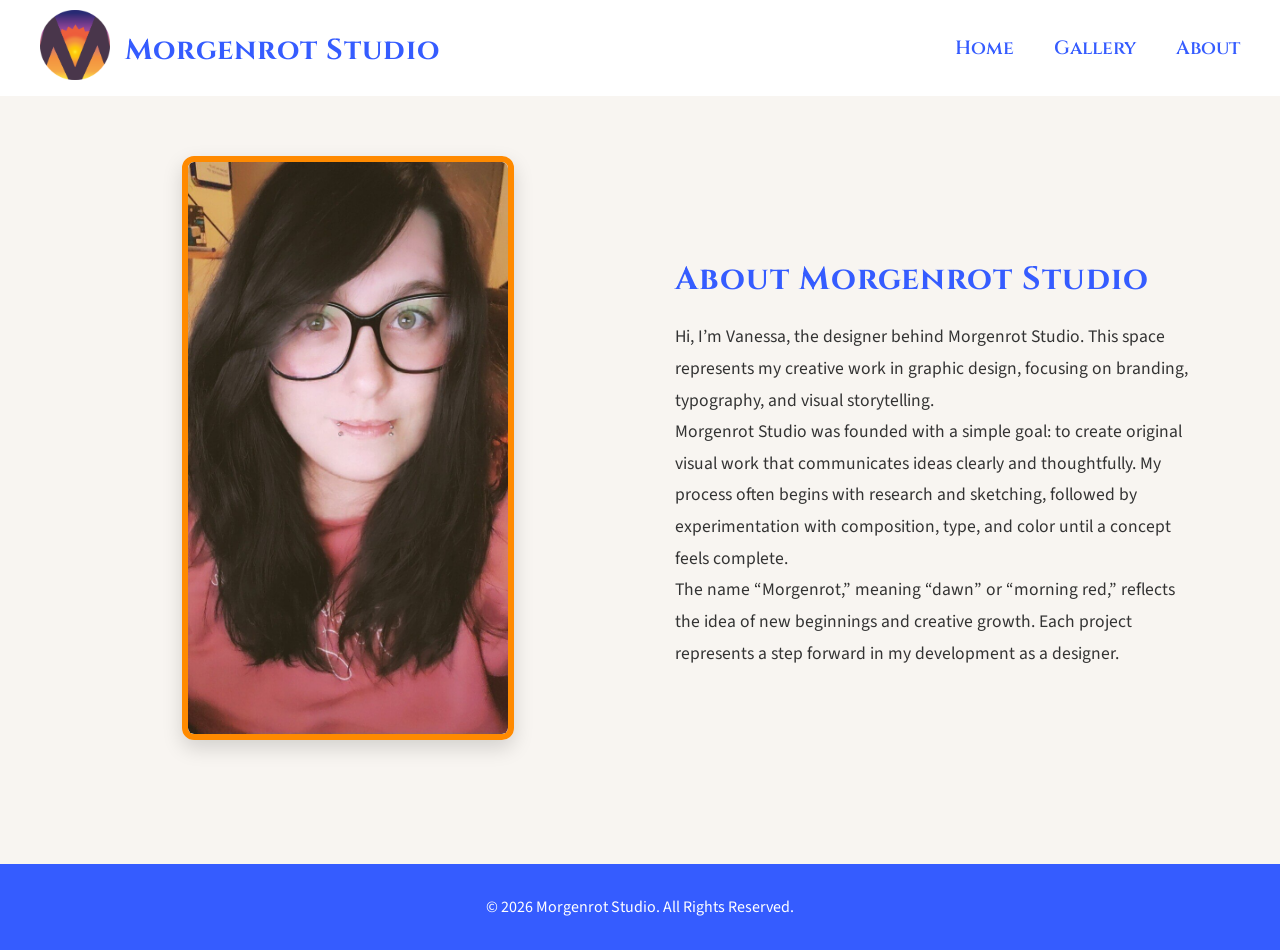
==== about.html @ e0fbdfe4 "Add files via upload" ====
<!DOCTYPE html>
<html lang="en">
<head>
    <meta charset="UTF-8">
    <link href="https://fonts.googleapis.com/css2?family=Cinzel:wght@500;700&family=Source+Sans+3:wght@300;400;600&display=swap" rel="stylesheet">
    <meta name="viewport" content="width=device-width, initial-scale=1.0">
    <title>About - Morgenrot Studio </title>
    <link rel="stylesheet" href="CSS/style.css">
    <!-- Favicon -->
<link rel="icon" type="image/png" href="Images/favicon-32x32.png">
</head>
<body>

    <!-- HEADER -->
<header>
    <div class="header-left">
        <a href="index.html"><img src="Images/Logo (2).png" alt="Morgenrot Studio Logo" class="logo-img"></a>
        <h1>Morgenrot Studio</h1>
    </div>

    <!-- Nav menu -->
    <nav class="header-nav">
        <ul class="nav-links">
            <li><a href="index.html">Home</a></li>
            <li><a href="gallery.html">Gallery</a></li>
            <li><a href="about.html">About</a></li>
        </ul>
    </nav>
</header>

<main>
    <section class="about-intro">
        <div class="about-container">
            <div class="about-image">
                <div class="frame">
                    <img src="Images/portrait.jpg" alt="Photographer portrait">
                </div>
            </div>
            <div class="about-text">
                <h3>About Morgenrot Studio</h3>
                    <p>Hi, I’m Vanessa, the designer behind Morgenrot Studio. This space represents my creative work in graphic design, focusing on branding, typography, and visual storytelling. </p>

                    <p>Morgenrot Studio was founded with a simple goal: to create original visual work that communicates ideas clearly and thoughtfully. My process often begins with research and sketching, followed by experimentation with composition, type, and color until a concept feels complete.</p>

                    <p>The name “Morgenrot,” meaning “dawn” or “morning red,” reflects the idea of new beginnings and creative growth. Each project represents a step forward in my development as a designer.</p>
            </div>
        </div>
    </section>
</main>


    <!-- FOOTER -->
    <footer>
<p>© 2026 Morgenrot Studio. All Rights Reserved.</p>
    </footer>

</body>
</html>
---- CSS/style.css ----
/* Global Styles */

/* ---------- Color Palette ---------- */

:root{

    --blue:#355CFF;
    --purple:#7048E8;
    --red:#E53935;
    --orange:#FF8A00;
    --gold:#FFD54F;

    --background:#F8F5F1;

    --text:#333333;

    --white:#ffffff;
}

/* ---------- Base ---------- */

html {
    scroll-behavior: smooth;
}

body {
    display: flex;
    flex-direction: column;
    margin: 0;
    padding: 0;
    font-family: 'Cinzel', serif;
    background-color: var(--background);
    color: var(--text);
    min-height: 100vh;
}

/* ---------- Header / Navigation ---------- */

header {
    display: flex;
    justify-content: space-between;
    align-items: center;
    padding: 10px 40px;
    background: rgba(255, 255, 255, 0.95);
    backdrop-filter: blur(8px);
    flex-wrap: wrap;
    position: sticky;
    top: 0;
    z-index: 100;
}

.header-left {
    display: flex;
    align-items: center;
    gap: 15px;
}

.logo-img {
    width: 70px;
    height: auto;
}

.header-left h1 {
    font-family: 'Cinzel', serif;
    font-size: 1.8rem;
    margin: 5px 0 0 0;
    color: var(--blue);
}

/* Desktop Nav */
.header-nav .nav-links {
    display: flex;
    gap: 40px;
    list-style: none;
    margin: 0;
    padding: 0;
}

.header-nav .nav-links li a {
    text-decoration: none;
    color: var(--blue);
    font-family: 'Cinzel', serif;
    font-weight: 600;
    font-size: 1.2rem;
    transition: color 0.2s ease;
}

.header-nav .nav-links li a:hover {
    color: var(--orange);
}

/* ---------- Main Content ---------- */

main {
    flex: 1;
}

/* ---------- Typography ---------- */

h1, h2, h3 {
    font-family: 'Cinzel', serif;
    color: var(--blue);
    letter-spacing: 1px;
}

h2 {
    margin-bottom: 1rem;
}

p {
    font-family: 'Source Sans 3', sans-serif;
    max-width: 800px;
    margin: 0 auto;
    text-align: center;
}

/* ---------- Hero ---------- */

.hero {
    text-align: center;
    color: white;
    padding: 5rem 2rem;
    background: linear-gradient(
        135deg,
        var(--blue) 0%,
        var(--purple) 25%,
        var(--red) 55%,
        var(--orange) 80%,
        var(--gold) 100%
    );
}

.hero h2 {
    color: white;
    font-size: 3.5rem;
}

.hero p {
    margin: 1rem auto;
    font-size: 1.25rem;
}

/* ---------- Intro Section ---------- */

.intro {
    text-align: center;
    padding: 60px 20px;
}

.intro .accent-text,
.preview h2 {
    font-family: 'Cinzel', serif;
    font-size: 2rem;
    color: var(--blue);
    font-weight: 600;
    letter-spacing: 1px;
}

.intro h2 {
    display: none;
}

.intro p {
    font-family: 'Source Sans 3', sans-serif;
    font-size: 1.2rem;
    line-height: 1.6;
    color: #101527;
    max-width: 800px;
    margin: 0 auto;
}

.accent-text {
    font-style: normal;
    font-weight: 700;
    color: var(--blue);
}

/* ---------- Preview Section ---------- */

.preview {
    display: flex;
    flex-direction: column;
    align-items: center;
    padding: 60px 20px;
    gap: 30px;
}

.preview h2 {
    text-align: center;
    color: var(--blue);
    margin-bottom: 20px;
}

.preview-row {
    display: flex;
    justify-content: center;
    gap: 30px;
    flex-wrap: wrap;
}

.preview-box {
    width: 400px;
    height: 280px;
    display: flex;
    justify-content: center;
    align-items: center;
    border-radius: 10px;
    overflow: hidden;
    cursor: pointer;
    box-shadow: 0 4px 8px rgba(0,0,0,0.1);
    transition: transform 0.3s, box-shadow 0.3s;
}

.preview-box img {
    width: 100%;
    height: 100%;
    object-fit: cover;
}

.preview-box:hover {
    transform: scale(1.05);
    box-shadow: 0 12px 24px rgba(0,0,0,0.4);
}

/* ---------- Button ---------- */

.button {
    display: inline-block;
    margin-top: 2rem;
    background: var(--orange);
    color: white;
    text-decoration: none;
    padding: 1rem 2rem;
    border-radius: 40px;
    font-weight: bold;
    transition: 0.3s;
}

.button:hover {
    background: var(--red);
}

/* ---------- Gallery Section ---------- */

.gallery {
    padding: 60px 40px;
    text-align: center;
}

.gallery h2 {
    font-family: 'Cinzel', serif;
    font-size: 2rem;
    color: var(--blue);
    margin-bottom: 15px;

}

.gallery-category:first-of-type {
    margin-top: 30px;
}

.gallery-grid {
    display: grid;
    grid-template-columns: repeat(3, 1fr);
    row-gap: 30px;
    column-gap: 5px;
    justify-items: center;
}

/* Bigger image boxes (like homepage but larger) */
.gallery-box {
    width: 100%;
    max-width: 420px;
    height: 240px;

    border-radius: 10px;
    overflow: hidden;
    cursor: pointer;

    box-shadow: 0 4px 8px rgba(0,0,0,0.1);

    transition: transform 0.3s ease, box-shadow 0.3s ease;
}

.gallery-box img {
    width: 100%;
    height: 100%;
    object-fit: cover;
}

.gallery-box:hover {
    transform: scale(1.05) translateY(-4px);
    box-shadow: 0 12px 24px rgba(0,0,0,0.35);
}

.gallery-category {
    font-family: 'Cinzel', serif;
    font-size: 1.8rem;
    color: var(--blue);
    text-align: center;
    margin: 60px 0 25px;
}

/* ---------- About ---------- */

.about-intro {
    padding: 60px 40px;
    background-color: var(--background);
}

.about-title {
    font-family: 'Cinzel', serif;
    font-size: 2rem;
    color: var(--blue);
    margin-bottom: 20px;
}

.about-container {
    display: flex;
    align-items: center;
    justify-content: center;
    gap: 70px;

    max-width: 1100px;
    margin: 0 auto;

    flex-wrap: wrap;
}

.about-text {
    flex: 1;
    max-width: 550px;
}

.about-text h3 {
    color: var(--blue);
    font-family: 'Cinzel', serif;
    font-size: 2rem;
    margin-bottom: 20px;
}

.about-text p {
    text-align: left;
    line-height: 1.8;
    font-size: 1.1rem;
}

.about-image {
    flex: 1;
    min-width: 250px;
    display: flex;
    justify-content: center;
}

.frame {
    display: inline-block;
    border: 6px solid var(--orange);
    border-radius: 12px;
    overflow: hidden;
    box-shadow: 0 8px 20px rgba(0,0,0,.15);
}

.frame img {
    width: 100%;
    height: auto;
    border-radius: 9px;
}

.about-image img {
    display: block;
    width: 320px;
    height: auto;
    border-radius: 6px;
}

/* ---------- Contact ---------- */

.contact-intro {
    padding: 60px 40px;
    text-align: center;
    font-family: 'Source Sans 3', sans-serif;
    color: var(--text);
}

.contact-form-section {
    display: flex;
    justify-content: center;
    padding: 20px 40px 60px;
}

.contact-form {
    width: 100%;
    max-width: 500px;
    display: flex;
    flex-direction: column;
    gap: 20px;
}

/* ---------- Modal ---------- */

.modal {
    display: none;
    position: fixed;
    z-index: 1000;
    padding-top: 60px;
    left: 0;
    top: 0;
    width: 100%;
    height: 100%;
    overflow: auto;
    background-color: rgba(0,0,0,0.9);
}

.modal-content {
    margin: auto;
    display: block;
    max-width: 90%;
    max-height: 80%;
    border-radius: 10px;
}

#caption {
    margin: 15px auto;
    text-align: center;
    color: #ccc;
    font-size: 1.2rem;
}

.close {
    position: absolute;
    top: 20px;
    right: 35px;
    color: #fff;
    font-size: 40px;
    cursor: pointer;
}

/* ---------- Footer ---------- */

footer {
    background: var(--blue);
    color: white;
    text-align: center;
    padding: 2rem;
    margin-top: 4rem;
}

/* ---------- Responsive ---------- */

@media (max-width: 768px) {

    header {
        flex-direction: column;
        gap: 1rem;
    }

    .header-nav .nav-links {
        flex-direction: column;
        text-align: center;
        gap: 15px;
    }

    .hero h2 {
        font-size: 2.5rem;
    }
}
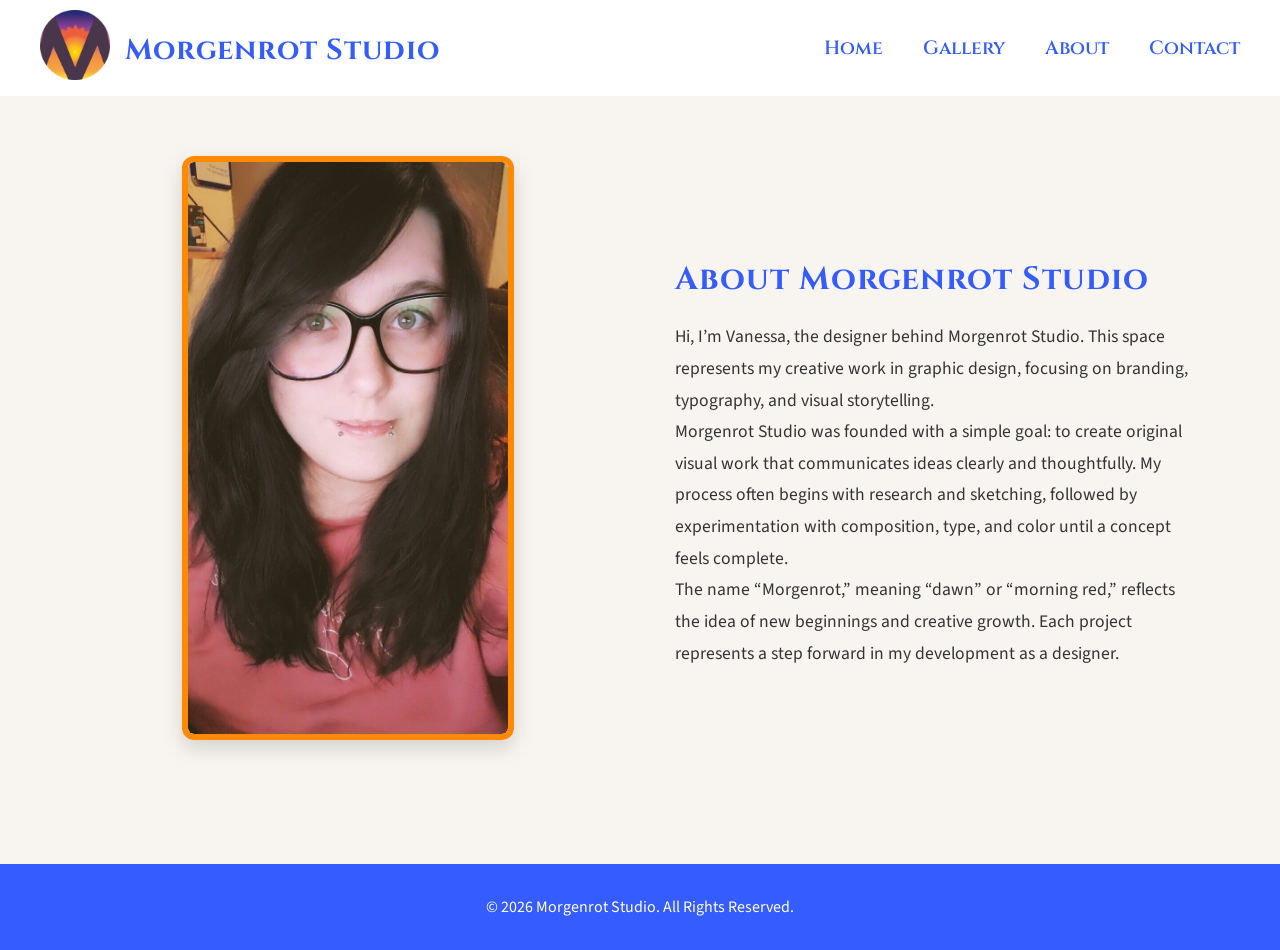
==== commit 34807599: "Add files via upload" ====
--- a/about.html
+++ b/about.html
@@ -4,7 +4,7 @@
     <meta charset="UTF-8">
     <link href="https://fonts.googleapis.com/css2?family=Cinzel:wght@500;700&family=Source+Sans+3:wght@300;400;600&display=swap" rel="stylesheet">
     <meta name="viewport" content="width=device-width, initial-scale=1.0">
-    <title>About - Morgenrot Studio </title>
+    <title>Morgenrot Studio | About </title>
     <link rel="stylesheet" href="CSS/style.css">
     <!-- Favicon -->
 <link rel="icon" type="image/png" href="Images/favicon-32x32.png">
@@ -18,14 +18,15 @@
         <h1>Morgenrot Studio</h1>
     </div>
 
-    <!-- Nav menu -->
-    <nav class="header-nav">
-        <ul class="nav-links">
-            <li><a href="index.html">Home</a></li>
-            <li><a href="gallery.html">Gallery</a></li>
-            <li><a href="about.html">About</a></li>
-        </ul>
-    </nav>
+        <!-- Nav menu -->
+        <nav class="header-nav" aria-label="Main navigation">
+            <ul class="nav-links">
+                <li><a href="index.html">Home</a></li>
+                <li><a href="gallery.html">Gallery</a></li>
+                <li><a href="about.html">About</a></li>
+                <li><a href="contact.html">Contact</a></li>
+            </ul>
+        </nav>
 </header>
 
 <main>
--- a/CSS/style.css
+++ b/CSS/style.css
@@ -119,7 +119,7 @@
 .hero {
     text-align: center;
     color: white;
-    padding: 5rem 2rem;
+    padding: 3.5rem 2rem;
     background: linear-gradient(
         135deg,
         var(--blue) 0%,
@@ -132,7 +132,7 @@
 
 .hero h2 {
     color: white;
-    font-size: 3.5rem;
+    font-size: 3rem;
 }
 
 .hero p {
@@ -143,8 +143,9 @@
 /* ---------- Intro Section ---------- */
 
 .intro {
-    text-align: center;
+    text-align: left;
     padding: 60px 20px;
+    line-height: 1.8;
 }
 
 .intro .accent-text,
@@ -463,4 +464,128 @@
     .hero h2 {
         font-size: 2.5rem;
     }
-}+}
+
+/* ---------- Contact Page ---------- */
+
+.contact-intro {
+    text-align: center;
+    padding: 60px 20px 20px;
+}
+
+.contact-intro h2 {
+    color: var(--blue);
+    font-size: 2.5rem;
+    margin-bottom: 1rem;
+}
+
+.contact-intro p {
+    max-width: 700px;
+    font-size: 1.1rem;
+    line-height: 1.6;
+}
+
+.contact-form-section {
+    display: flex;
+    justify-content: center;
+    padding: 20px 20px 60px;
+}
+
+.contact-form {
+    width: 100%;
+    max-width: 700px;
+    display: flex;
+    flex-direction: column;
+    gap: 15px;
+    padding: 40px;
+    background-color: var(--white);
+    border-radius: 15px;
+    box-shadow: 0 8px 20px rgba(0, 0, 0, 0.08);
+}
+
+.contact-form label {
+    font-family: 'Cinzel', serif;
+    color: var(--blue);
+    font-weight: 600;
+    text-align: left;
+}
+
+.contact-form input,
+.contact-form textarea {
+    font-family: 'Source Sans 3', sans-serif;
+    font-size: 1rem;
+    padding: 15px;
+    border: 2px solid #e5e5e5;
+    border-radius: 10px;
+    transition: border-color 0.3s ease;
+}
+
+.contact-form input:focus,
+.contact-form textarea:focus {
+    outline: none;
+    border-color: var(--orange);
+}
+
+.contact-form textarea {
+    resize: vertical;
+}
+
+.contact-form button {
+    align-self: center;
+    margin-top: 10px;
+    padding: 1.2rem 3rem;
+    border: none;
+    border-radius: 40px;
+    background-color: var(--orange);
+    color: white;
+    font-family: 'Cinzel', serif;
+    font-size: 1.1rem;
+    font-weight: 600;
+    cursor: pointer;
+    transition: 0.3s ease;
+}
+
+.contact-form button:hover {
+    background-color: var(--red);
+}
+
+/* ---------- Contact Table ---------- */
+
+.contact-table {
+    padding: 20px;
+    text-align: center;
+}
+
+.contact-table h2 {
+    color: var(--blue);
+    margin-bottom: 25px;
+}
+
+.contact-table table {
+    width: 100%;
+    max-width: 700px;
+    margin: 0 auto;
+    border-collapse: collapse;
+    box-shadow: 0 6px 15px rgba(0, 0, 0, 0.08);
+    border-radius: 10px;
+    overflow: hidden;
+}
+
+.contact-table th {
+    background-color: var(--blue);
+    color: var(--white);
+    padding: 15px;
+    font-family: 'Cinzel', serif;
+    font-size: 1.1rem;
+}
+
+.contact-table td {
+    background-color: var(--white);
+    padding: 15px;
+    font-family: 'Source Sans 3', sans-serif;
+    border-bottom: 1px solid #e5e5e5;
+}
+
+.contact-table tr:last-child td {
+    border-bottom: none;
+}
